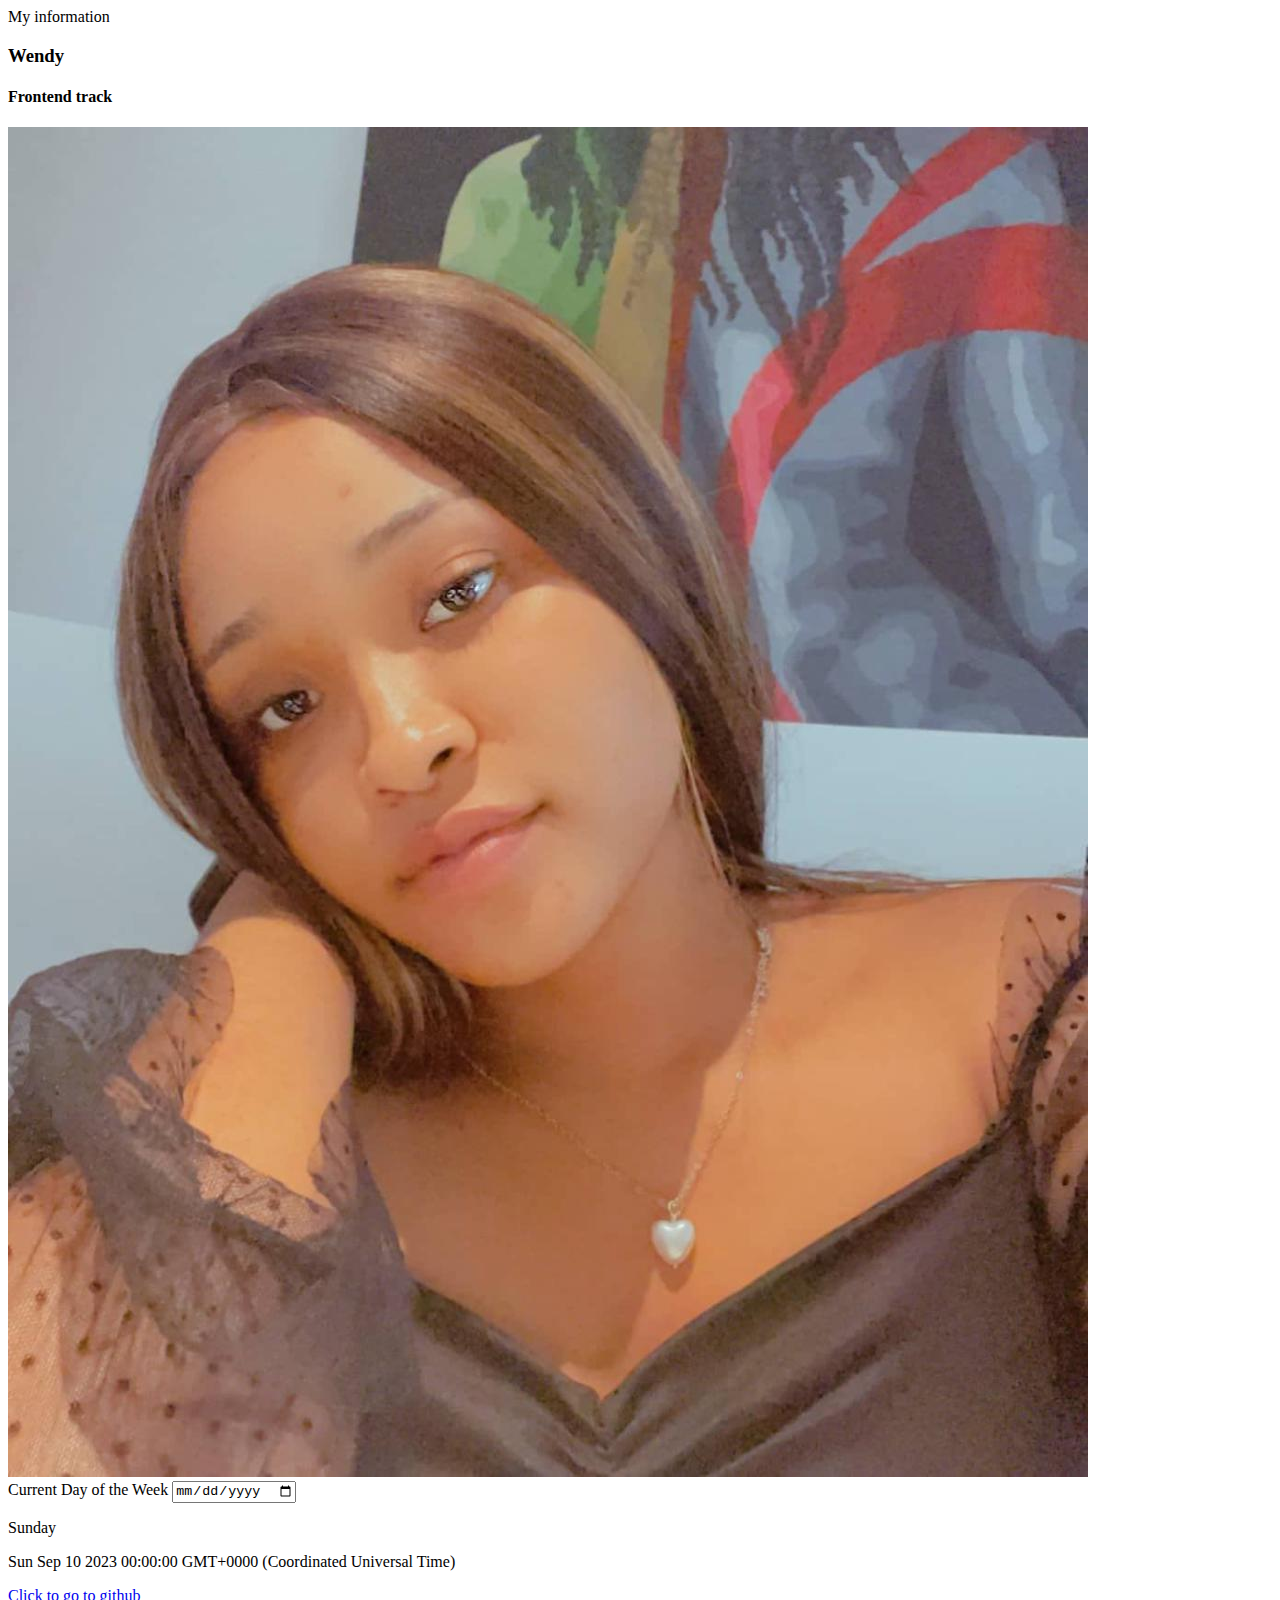
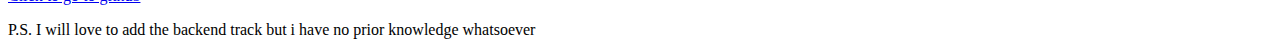
==== Stage 1 task/index.html @ cb0696bf "Update and rename stg1.html to index.html" ====
<!DOCTYPE html>
<html lang="en">
<head>
    <meta charset="UTF-8">
    <meta name="viewport" content="width=device-width, initial-scale=1.0">
    <link rel="stylesheet" href="style.css" type="text/css>
    <title>Stage 1 webpage</title>
</head>
<body>
    <h1 id="info">My information</h1>

    <h3 data-testid="slackUserName" id="sun">Wendy</h3>

    <div data-testid="myTrack", id="track">
        <h4>Frontend track</h4>
    </div>

    <div data-testid="slackDisplayImage" id="displayImage">
        <img src="slackdp.jpg" alt="Wendy's slack profile photo">
    </div>

    <div data-testid="currentdayOfTheWeek" class="dates" id="dayOfWeek">
        <label>Current Day of the Week</label>
        <input type="date" id="dayOfWeek">
        <br>
        <p>Sunday</p>
    </div>

    <div data-testid="currentUTCTime" class="dates" id="utcTime">
        <p id="demo"></p>

<script >
const d = new Date(Date.UTC(2023, 08, 10));
document.getElementById("demo").innerHTML = d;
</script>
    </div>

    <div data-testid="githubURL" id="giturl">
        <a href="https://github.com/wendykcodes/zuritasks/tree/main/Stage%201%20task">Click to go to github</a>
    </div>

    <div id="ps">
        <p>P.S. I will love to add the backend track but i have no prior knowledge whatsoever</p>
    </div>


</body>
</html>
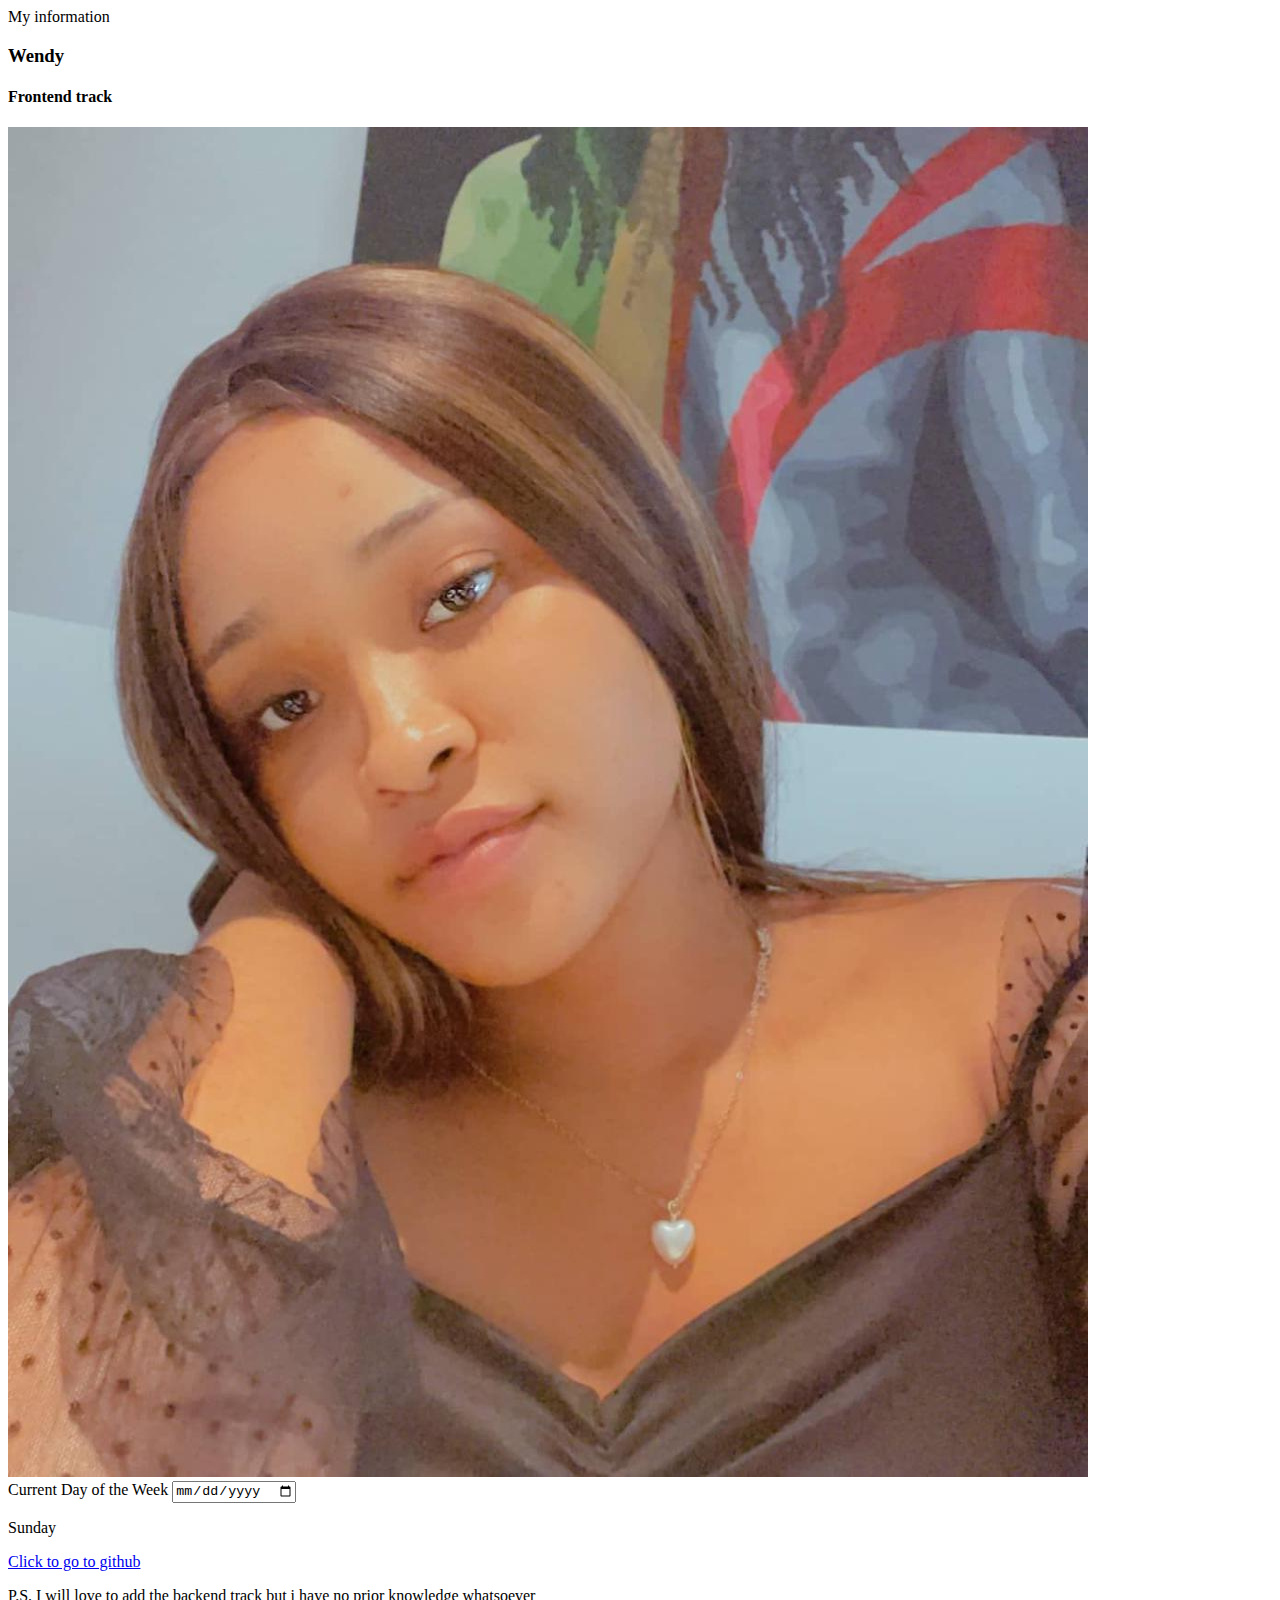
==== commit c7159517: "Update index.html" ====
--- a/Stage 1 task/index.html
+++ b/Stage 1 task/index.html
@@ -26,13 +26,8 @@
         <p>Sunday</p>
     </div>
 
-    <div data-testid="currentUTCTime" class="dates" id="utcTime">
-        <p id="demo"></p>
-
-<script >
-const d = new Date(Date.UTC(2023, 08, 10));
-document.getElementById("demo").innerHTML = d;
-</script>
+    <div>
+        <p data-testid="currentUTCTime" id="utcTime"></p>
     </div>
 
     <div data-testid="githubURL" id="giturl">
--- a/Stage 1 task/style.css
+++ b/Stage 1 task/style.css
@@ -0,0 +1,52 @@
+* {
+    display: flexbox;
+}
+
+h1 {
+    text-indent: 50px;
+    padding: 10px;
+    font-size: 30px;
+    font-style: italic;
+    
+    
+}
+
+
+#sun  {
+    text-align: left;
+    text-indent: 120px;
+    color: blue;
+    font-size: 25px;
+}
+
+#track {
+    
+    text-indent: 100px;
+    font-size: 20px;
+}
+
+#displayImage {
+    position: absolute;
+    top: 0;
+    right: 0;
+    width: 50%;
+    height: auto;
+}
+
+.dates {
+    font-size: 18px;
+    
+}
+
+#dayOfWeek {
+    margin-top: 80px;
+    font-size: 18px;
+
+}
+
+#ps {
+    padding-top: 40%;
+    font-size: 20px;
+    font-style: italic;
+}
+
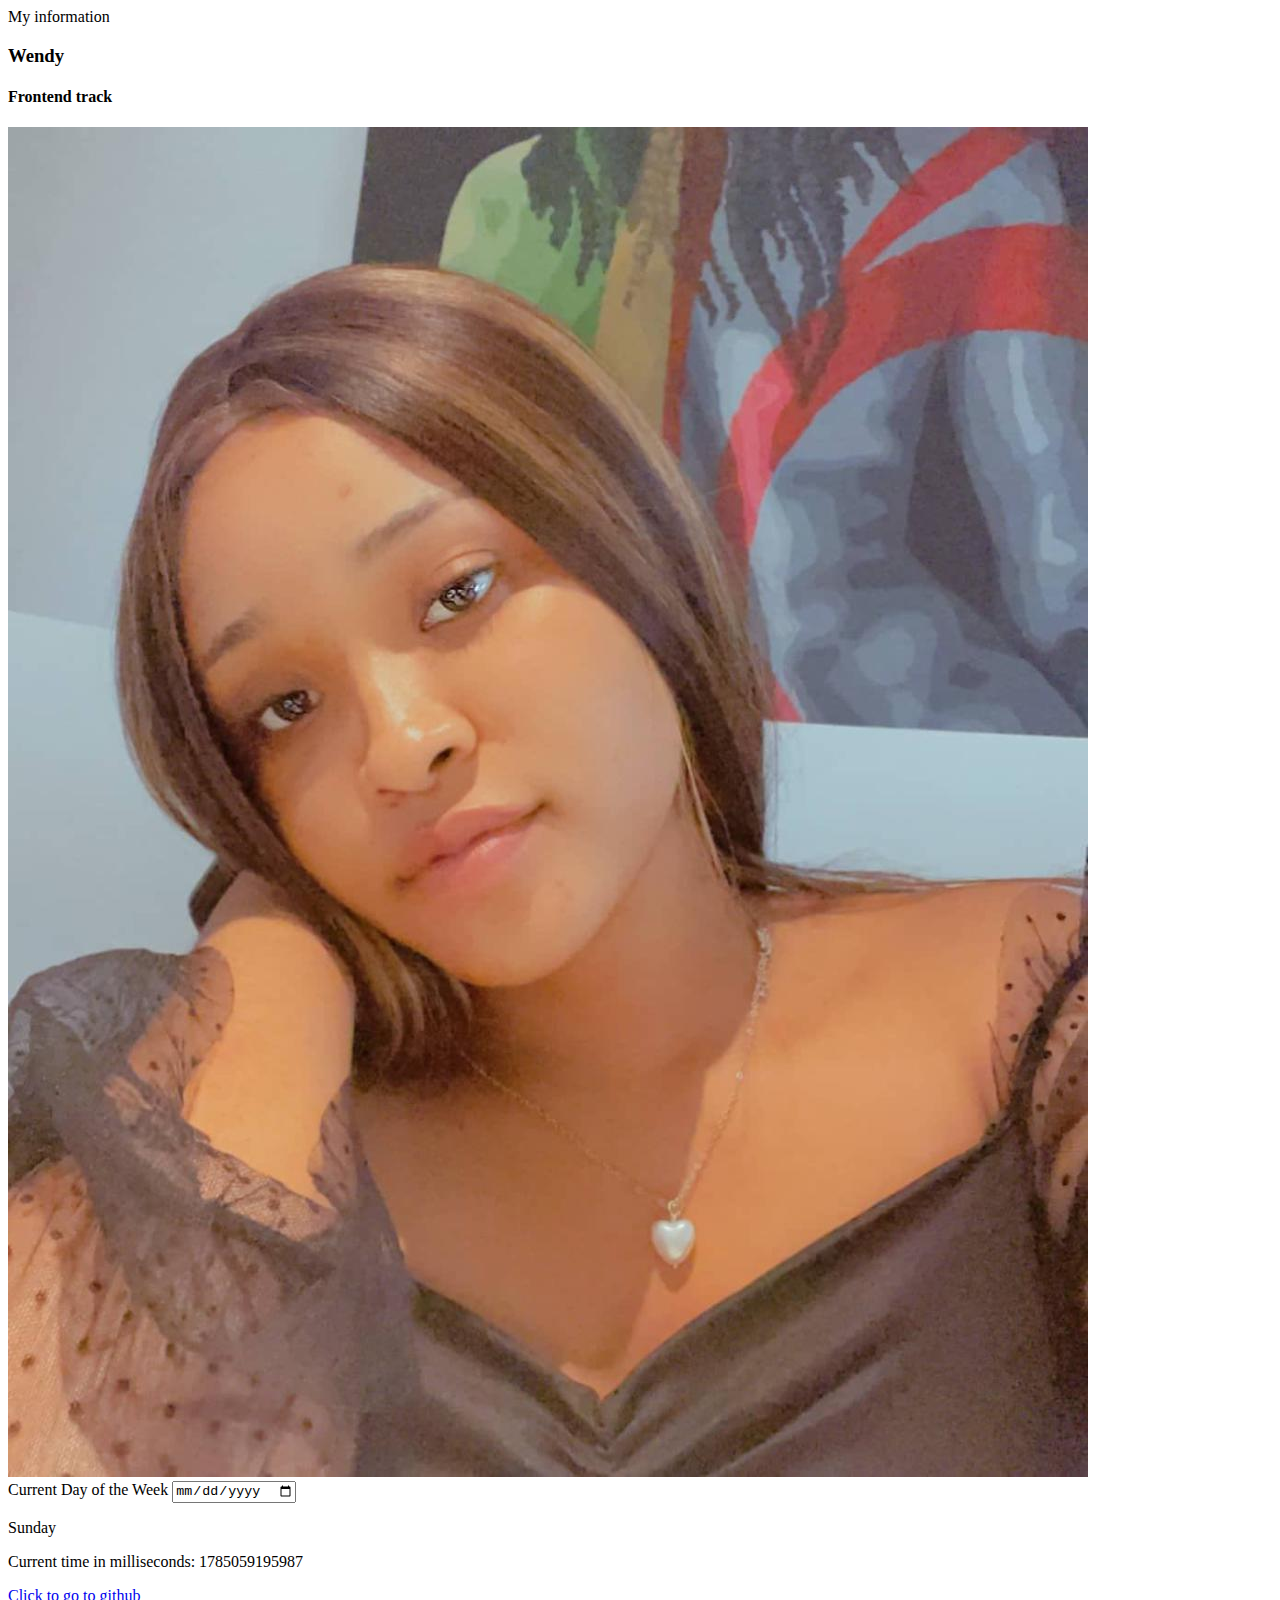
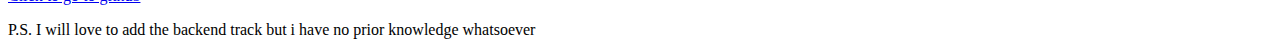
==== commit 90487dca: "Update index.html" ====
--- a/Stage 1 task/index.html
+++ b/Stage 1 task/index.html
@@ -28,6 +28,14 @@
 
     <div>
         <p data-testid="currentUTCTime" id="utcTime"></p>
+        <script>
+            const currentDate = new Date(); // Create a Date object representing the current date and time
+const currentTimeInMilliseconds = currentDate.getTime(); // Get the current time in milliseconds
+            // Update the content of the <p> element with the result
+    const datetimeElement = document.getElementById("utcTime");
+    datetimeElement.textContent = `Current time in milliseconds: ${currentTimeInMilliseconds}`;
+console.log(currentTimeInMilliseconds);
+        </script>
     </div>
 
     <div data-testid="githubURL" id="giturl">
--- a/Stage 1 task/style.css
+++ b/Stage 1 task/style.css
@@ -27,6 +27,7 @@
 
 #displayImage {
     position: absolute;
+    border: 5px solid pink;
     top: 0;
     right: 0;
     width: 50%;
@@ -50,3 +51,6 @@
     font-style: italic;
 }
 
+#utcTime {
+    font-size: 18px;
+}
